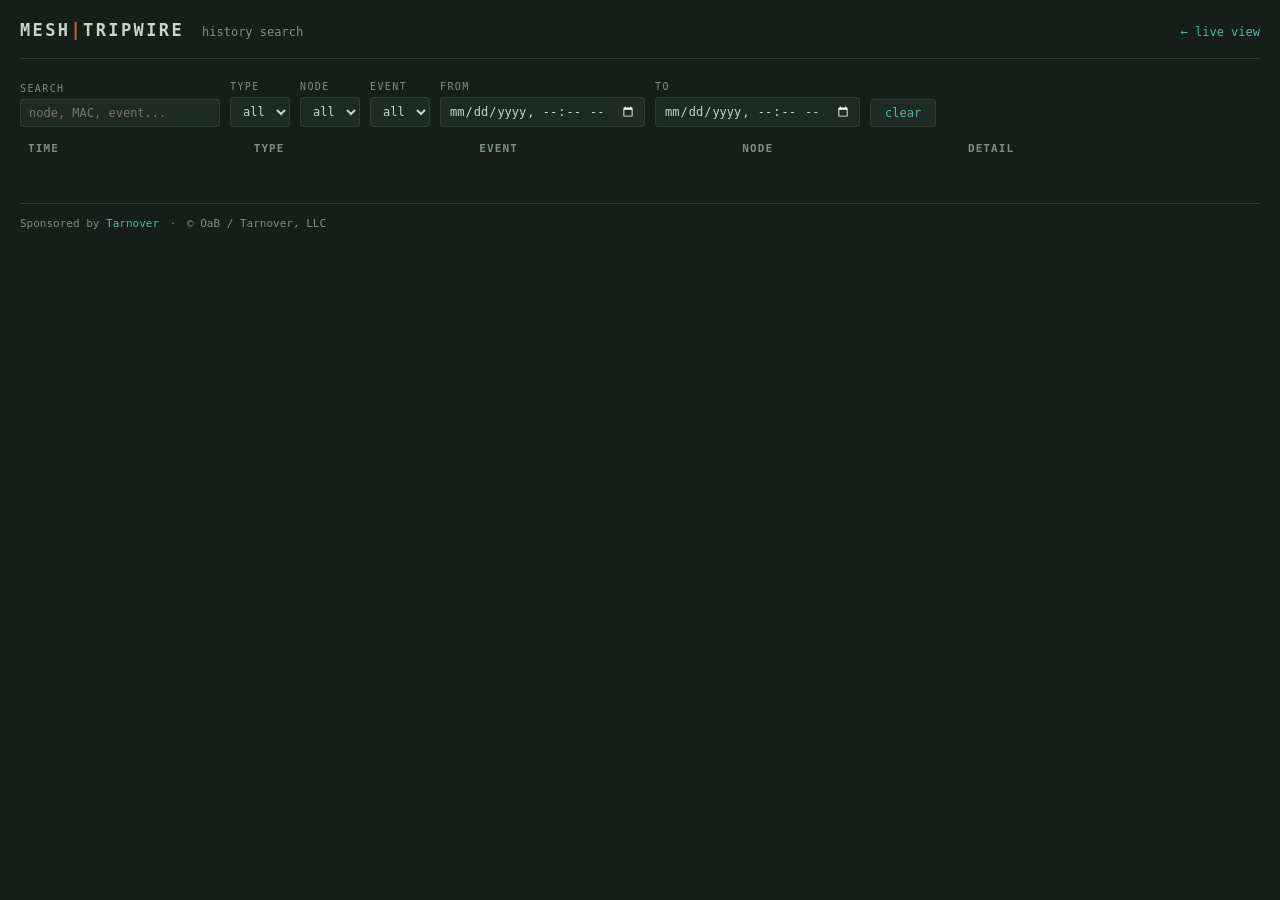
==== dashboard/history.html @ 559402eb "Add full-history search page with filters and detections backfill /history searches the events table" ====
<!doctype html>
<html lang="en">
<head>
<meta charset="utf-8">
<meta name="viewport" content="width=device-width, initial-scale=1">
<title>meshtripwire — history</title>
<style>
  :root {
    --ink: #141F1A; --panel: #1D2B24; --line: #2C3E34;
    --text: #C7D4CA; --dim: #7A8F81;
    --vehicle: #E0A458; --vibration: #E4572E; --contact: #5FB0A5;
    --wireless: #8FA5C0; --alarm: #FF5C4D;
    --mono: ui-monospace, "SF Mono", Menlo, Consolas, "DejaVu Sans Mono", monospace;
    --sans: system-ui, -apple-system, "Segoe UI", sans-serif;
  }
  * { margin: 0; padding: 0; box-sizing: border-box; }
  body { background: var(--ink); color: var(--text); font-family: var(--sans);
         font-size: 14px; line-height: 1.5; min-height: 100vh; padding: 0 20px 40px; }
  header { display: flex; align-items: baseline; gap: 18px; flex-wrap: wrap;
           padding: 18px 0 14px; border-bottom: 1px solid var(--line); }
  .wordmark { font-family: var(--mono); font-weight: 800; font-size: 17px;
              letter-spacing: .14em; color: var(--text); text-decoration: none; }
  .wordmark .tick { color: var(--vibration); }
  .crumb { font-family: var(--mono); font-size: 12px; color: var(--dim); }
  .back { margin-left: auto; font-family: var(--mono); font-size: 12px;
          color: var(--contact); text-decoration: none; }
  .back:hover, .back:focus-visible { text-decoration: underline; }

  form { display: flex; gap: 10px; flex-wrap: wrap; align-items: end; margin: 20px 0 6px; }
  .field { display: flex; flex-direction: column; gap: 3px; }
  .field label { font-family: var(--mono); font-size: 10px; letter-spacing: .14em;
                 text-transform: uppercase; color: var(--dim); }
  input, select {
    background: var(--panel); color: var(--text); border: 1px solid var(--line);
    border-radius: 3px; padding: 6px 8px; font-family: var(--mono); font-size: 12px;
  }
  input:focus-visible, select:focus-visible, button:focus-visible {
    outline: 2px solid var(--contact); outline-offset: 1px; }
  input[type=text] { width: 200px; }
  input[type=datetime-local] { color-scheme: dark; }
  button {
    background: var(--panel); color: var(--contact); border: 1px solid var(--line);
    border-radius: 3px; padding: 6px 14px; font-family: var(--mono); font-size: 12px;
    cursor: pointer;
  }
  button:hover { border-color: var(--contact); }
  .count { font-family: var(--mono); font-size: 11px; color: var(--dim); margin: 8px 0; }

  table { width: 100%; border-collapse: collapse; font-family: var(--mono); font-size: 12px; }
  td, th { padding: 6px 8px; text-align: left; border-top: 1px solid var(--line);
           overflow: hidden; text-overflow: ellipsis; white-space: nowrap; max-width: 260px; }
  th { border-top: 0; color: var(--dim); font-weight: 600; font-size: 11px;
       letter-spacing: .1em; text-transform: uppercase; }
  td.t { color: var(--dim); }
  .badge { font-weight: 700; }
  .badge.vehicle { color: var(--vehicle); }
  .badge.vibration { color: var(--vibration); }
  .badge.contact { color: var(--contact); }
  .badge.wireless_presence { color: var(--wireless); }
  td.detail { color: var(--dim); }
  td.detail b { color: var(--text); font-weight: 600; }
  .empty { color: var(--dim); font-family: var(--mono); font-size: 12px; padding: 14px 0; }
  #more { margin: 14px 0; }
  footer { margin-top: 40px; padding: 12px 0; border-top: 1px solid var(--line);
           font-family: var(--mono); font-size: 11px; color: var(--dim); }
  footer a { color: var(--contact); text-decoration: none; }
  footer a:hover, footer a:focus-visible { text-decoration: underline; }
  footer .sep { margin: 0 4px; }
</style>
</head>
<body>
<header>
  <a class="wordmark" href="/">MESH<span class="tick">|</span>TRIPWIRE</a>
  <span class="crumb">history search</span>
  <a class="back" href="/">← live view</a>
</header>

<form id="filters" onsubmit="return false">
  <div class="field"><label for="q">search</label>
    <input type="text" id="q" placeholder="node, MAC, event..."></div>
  <div class="field"><label for="type">type</label>
    <select id="type"><option value="">all</option></select></div>
  <div class="field"><label for="node">node</label>
    <select id="node"><option value="">all</option></select></div>
  <div class="field"><label for="event">event</label>
    <select id="event"><option value="">all</option></select></div>
  <div class="field"><label for="from">from</label>
    <input type="datetime-local" id="from"></div>
  <div class="field"><label for="to">to</label>
    <input type="datetime-local" id="to"></div>
  <button id="clear" type="button">clear</button>
</form>
<div class="count" id="count"></div>

<table id="results">
  <tr><th>time</th><th>type</th><th>event</th><th>node</th><th>detail</th></tr>
</table>
<button id="more" hidden>load older</button>

<footer>
  Sponsored by <a href="https://tarnover.com" target="_blank" rel="noopener">Tarnover</a>
  <span class="sep">·</span> © OaB / Tarnover, LLC
</footer>

<script>
const PAGE = 100;
let offset = 0, rows = [];

const esc = s => String(s).replace(/[&<>"']/g,
  c => ({'&': '&amp;', '<': '&lt;', '>': '&gt;', '"': '&quot;', "'": '&#39;'}[c]));

const when = ts => {
  const d = new Date(ts);
  return d.toLocaleDateString(undefined, {month: 'short', day: 'numeric', year: 'numeric'}) +
         ' ' + d.toTimeString().slice(0, 8);
};

function detail(e) {
  if (e.type === 'wireless_presence') {
    const m = e.meta || {};
    return `<b>${esc(m.mac || '?')}</b> ${esc(m.rssi ?? '')} dBm ${m.status === 'whitelisted' ? '(known)' : ''}`;
  }
  if (e.event === 'shake') return `<b>${esc(e.value ?? '?')}</b> hits`;
  if (e.event === 'knock') return `peak <b>${esc(e.value ?? '?')}</b>`;
  if (e.type === 'vehicle') return `magnitude <b>${esc(e.value ?? '?')}</b>`;
  return esc(e.event);
}

function params() {
  const v = id => document.getElementById(id).value;
  const iso = id => v(id) ? new Date(v(id)).toISOString() : '';
  return new URLSearchParams({
    q: v('q'), type: v('type'), node: v('node'), event: v('event'),
    from: iso('from'), to: iso('to'), limit: PAGE, offset,
  });
}

function render() {
  document.getElementById('results').innerHTML =
    '<tr><th>time</th><th>type</th><th>event</th><th>node</th><th>detail</th></tr>' +
    rows.map(e =>
      `<tr><td class="t">${when(e.ts)}</td>` +
      `<td class="badge ${esc(e.type)}">${e.type === 'wireless_presence' ? 'wireless' : esc(e.type)}</td>` +
      `<td>${esc(e.event)}</td><td>${esc(e.node)}</td>` +
      `<td class="detail">${detail(e)}</td></tr>`).join('') +
    (rows.length ? '' : '<tr><td colspan="5" class="empty">No events match these filters.</td></tr>');
  document.getElementById('count').textContent =
    rows.length ? `${rows.length} event${rows.length === 1 ? '' : 's'} shown` : '';
}

async function search(append) {
  if (!append) { offset = 0; rows = []; }
  const page = await fetch('/api/search?' + params()).then(r => r.json());
  rows = rows.concat(page);
  document.getElementById('more').hidden = page.length < PAGE;
  render();
}

async function loadFacets() {
  const f = await fetch('/api/facets').then(r => r.json());
  const fill = (id, vals) => {
    const sel = document.getElementById(id);
    for (const v of vals) {
      const o = document.createElement('option');
      o.value = o.textContent = v;
      sel.appendChild(o);
    }
  };
  fill('type', f.types); fill('node', f.nodes); fill('event', f.events);
}

let debounce;
document.getElementById('filters').addEventListener('input', () => {
  clearTimeout(debounce);
  debounce = setTimeout(() => search(false), 250);
});
document.getElementById('clear').addEventListener('click', () => {
  document.getElementById('filters').reset();
  search(false);
});
document.getElementById('more').addEventListener('click', () => {
  offset += PAGE;
  search(true);
});
loadFacets().then(() => search(false));
</script>
</body>
</html>
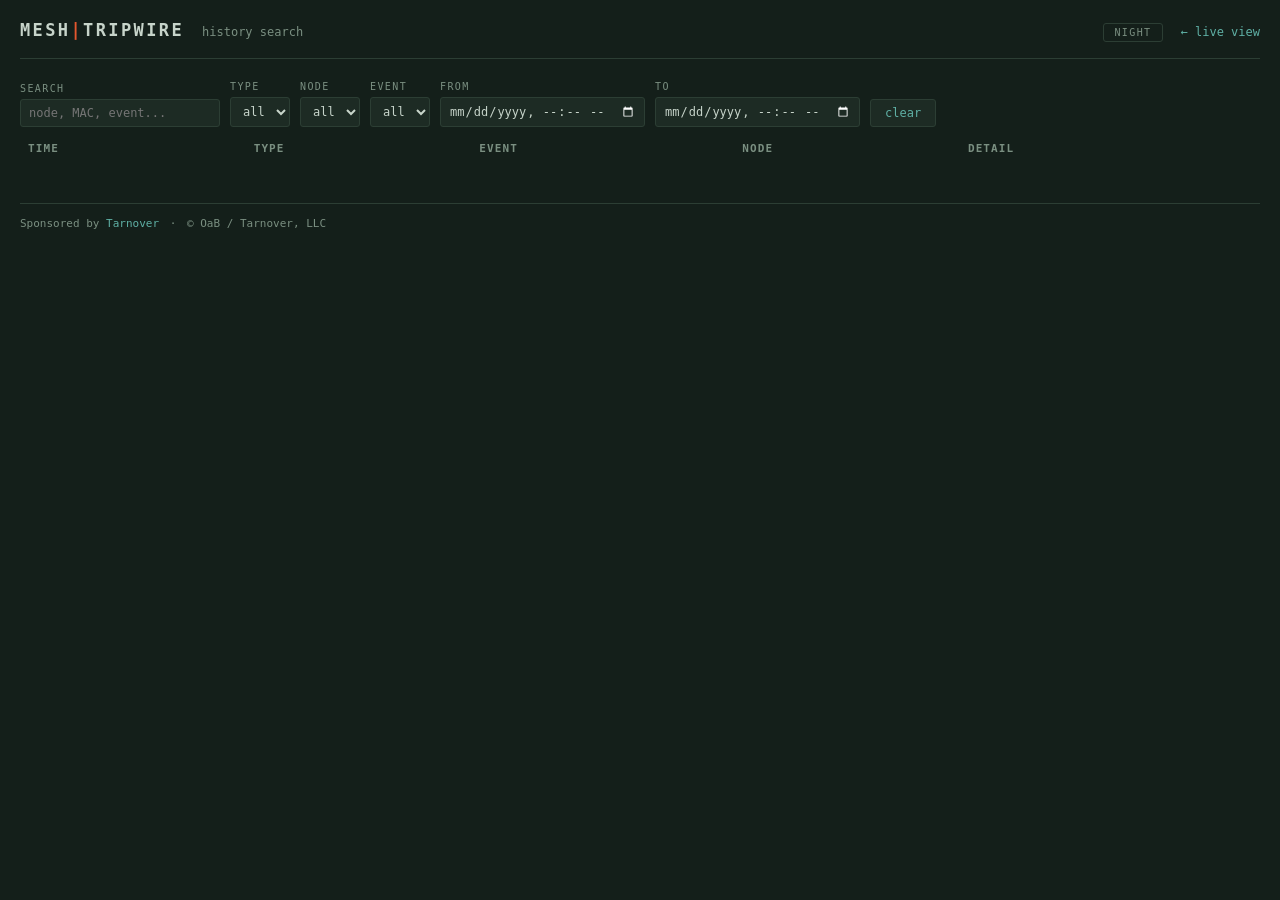
==== commit 9d41627c: "Add day/night theme switcher; night is red-flashlight mode Night redefines the CSS tokens as brightn" ====
--- a/dashboard/history.html
+++ b/dashboard/history.html
@@ -13,7 +13,16 @@
     --mono: ui-monospace, "SF Mono", Menlo, Consolas, "DejaVu Sans Mono", monospace;
     --sans: system-ui, -apple-system, "Segoe UI", sans-serif;
   }
+  /* Night: red flashlight discipline. Hue can't carry meaning under red light,
+     so event types rank by brightness instead. */
+  :root[data-theme="night"] {
+    --ink: #0C0202; --panel: #170504; --line: #38100C;
+    --text: #D9564A; --dim: #7E2C25;
+    --vehicle: #FF7A5C; --vibration: #F04432; --contact: #B03A30; --wireless: #6E241E;
+    --alarm: #FF9A85;
+  }
   * { margin: 0; padding: 0; box-sizing: border-box; }
+  :root { color-scheme: dark; }
   body { background: var(--ink); color: var(--text); font-family: var(--sans);
          font-size: 14px; line-height: 1.5; min-height: 100vh; padding: 0 20px 40px; }
   header { display: flex; align-items: baseline; gap: 18px; flex-wrap: wrap;
@@ -22,9 +31,17 @@
               letter-spacing: .14em; color: var(--text); text-decoration: none; }
   .wordmark .tick { color: var(--vibration); }
   .crumb { font-family: var(--mono); font-size: 12px; color: var(--dim); }
-  .back { margin-left: auto; font-family: var(--mono); font-size: 12px;
+  .back { font-family: var(--mono); font-size: 12px;
           color: var(--contact); text-decoration: none; }
   .back:hover, .back:focus-visible { text-decoration: underline; }
+  #theme {
+    margin-left: auto; background: none; border: 1px solid var(--line);
+    border-radius: 3px; color: var(--dim); font-family: var(--mono);
+    font-size: 10px; letter-spacing: .14em; text-transform: uppercase;
+    padding: 3px 10px; cursor: pointer;
+  }
+  #theme:hover { color: var(--text); border-color: var(--dim); }
+  #theme:focus-visible { outline: 2px solid var(--contact); outline-offset: 2px; }
 
   form { display: flex; gap: 10px; flex-wrap: wrap; align-items: end; margin: 20px 0 6px; }
   .field { display: flex; flex-direction: column; gap: 3px; }
@@ -72,6 +89,7 @@
 <header>
   <a class="wordmark" href="/">MESH<span class="tick">|</span>TRIPWIRE</a>
   <span class="crumb">history search</span>
+  <button id="theme" type="button" aria-label="switch theme">night</button>
   <a class="back" href="/">← live view</a>
 </header>
 
@@ -106,6 +124,22 @@
 const PAGE = 100;
 let offset = 0, rows = [];
 
+// Theme: 'night' = red-flashlight mode, persisted per browser
+const themeBtn = document.getElementById('theme');
+function applyTheme(t) {
+  document.documentElement.dataset.theme = t === 'night' ? 'night' : '';
+  themeBtn.textContent = t === 'night' ? 'day' : 'night';  // label = what you switch TO
+}
+let theme;
+try { theme = new URLSearchParams(location.search).get('theme')
+           || localStorage.getItem('mtw-theme') || 'day'; } catch (e) { theme = 'day'; }
+applyTheme(theme);
+themeBtn.addEventListener('click', () => {
+  theme = theme === 'night' ? 'day' : 'night';
+  try { localStorage.setItem('mtw-theme', theme); } catch (e) {}
+  applyTheme(theme);
+});
+
 const esc = s => String(s).replace(/[&<>"']/g,
   c => ({'&': '&amp;', '<': '&lt;', '>': '&gt;', '"': '&quot;', "'": '&#39;'}[c]));
 
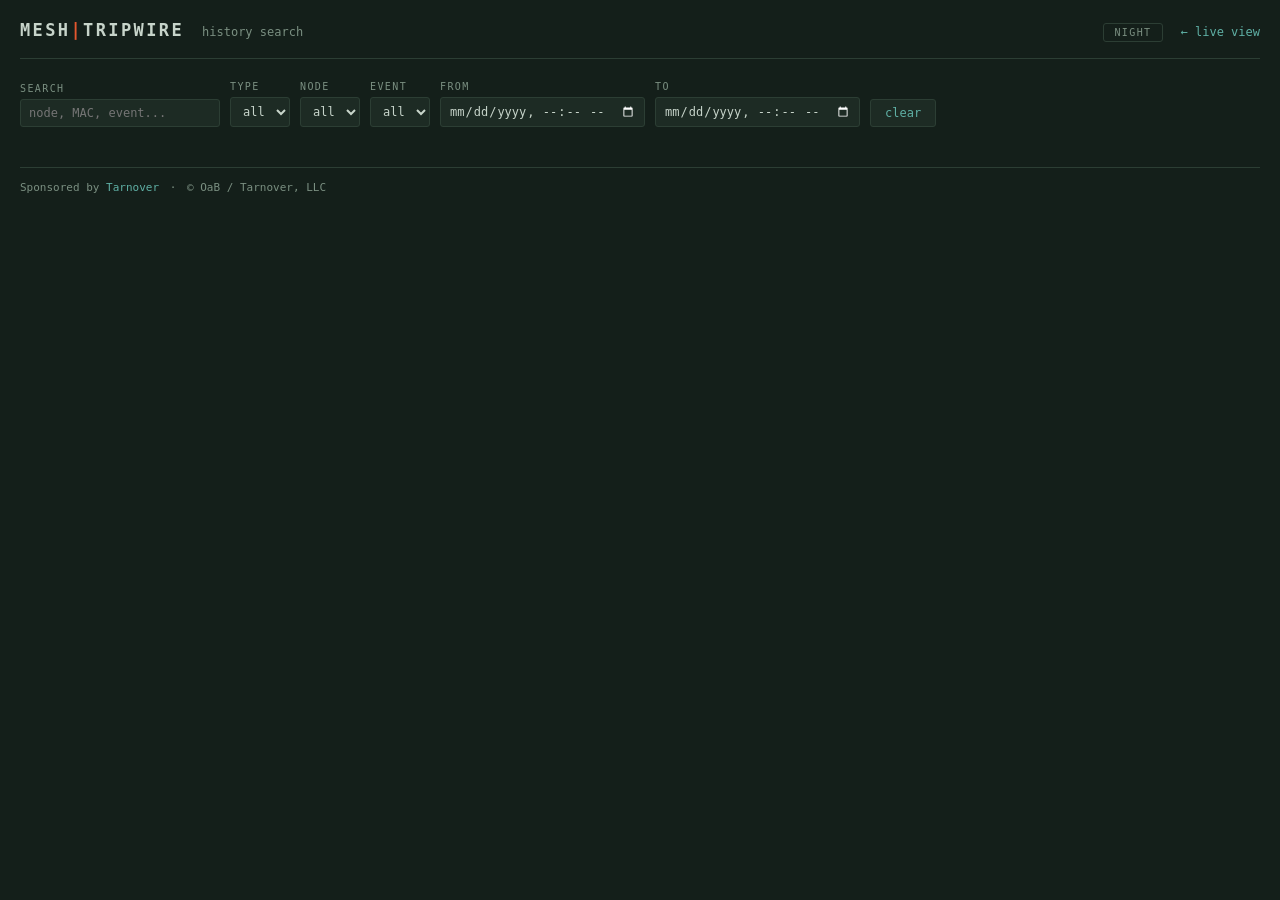
==== commit 9c785c26: "History page mobile pass: card rows, collapsible filters, wrapped timestamps Below 720px results ren" ====
--- a/dashboard/history.html
+++ b/dashboard/history.html
@@ -63,19 +63,35 @@
   button:hover { border-color: var(--contact); }
   .count { font-family: var(--mono); font-size: 11px; color: var(--dim); margin: 8px 0; }
 
-  table { width: 100%; border-collapse: collapse; font-family: var(--mono); font-size: 12px; }
-  td, th { padding: 6px 8px; text-align: left; border-top: 1px solid var(--line);
-           overflow: hidden; text-overflow: ellipsis; white-space: nowrap; max-width: 260px; }
-  th { border-top: 0; color: var(--dim); font-weight: 600; font-size: 11px;
-       letter-spacing: .1em; text-transform: uppercase; }
-  td.t { color: var(--dim); }
+  #results { font-family: var(--mono); font-size: 12px; }
+  .hrow {
+    display: grid; grid-template-columns: 150px 90px 80px 110px 1fr; gap: 10px;
+    padding: 6px 0; border-top: 1px solid var(--line); align-items: baseline;
+  }
+  .hrow > span { overflow: hidden; text-overflow: ellipsis; white-space: nowrap; }
+  .hrow.head { border-top: 0; color: var(--dim); font-weight: 600; font-size: 11px;
+               letter-spacing: .1em; text-transform: uppercase; }
+  .hrow .t { color: var(--dim); }
   .badge { font-weight: 700; }
   .badge.vehicle { color: var(--vehicle); }
   .badge.vibration { color: var(--vibration); }
   .badge.contact { color: var(--contact); }
   .badge.wireless_presence { color: var(--wireless); }
-  td.detail { color: var(--dim); }
-  td.detail b { color: var(--text); font-weight: 600; }
+  .hrow .detail { color: var(--dim); }
+  .hrow .detail b { color: var(--text); font-weight: 600; }
+  summary { display: none; }
+  @media (max-width: 720px) {
+    /* card rows: time/badge/node, then full-width detail — nothing scrolls sideways */
+    .hrow { grid-template-columns: 92px 86px 1fr; }
+    .hrow .ev, .hrow.head { display: none; }
+    .hrow .t { white-space: normal; }   /* "Aug 27" / "15:15:28" on two lines */
+    .hrow .detail { grid-column: 1 / -1; white-space: normal; }
+    summary {
+      display: list-item; font-family: var(--mono); font-size: 11px;
+      letter-spacing: .14em; text-transform: uppercase; color: var(--contact);
+      cursor: pointer; margin: 16px 0 4px;
+    }
+  }
   .empty { color: var(--dim); font-family: var(--mono); font-size: 12px; padding: 14px 0; }
   #more { margin: 14px 0; }
   footer { margin-top: 40px; padding: 12px 0; border-top: 1px solid var(--line);
@@ -93,6 +109,8 @@
   <a class="back" href="/">← live view</a>
 </header>
 
+<details id="filterbox" open>
+<summary>filters</summary>
 <form id="filters" onsubmit="return false">
   <div class="field"><label for="q">search</label>
     <input type="text" id="q" placeholder="node, MAC, event..."></div>
@@ -108,11 +126,10 @@
     <input type="datetime-local" id="to"></div>
   <button id="clear" type="button">clear</button>
 </form>
+</details>
 <div class="count" id="count"></div>
 
-<table id="results">
-  <tr><th>time</th><th>type</th><th>event</th><th>node</th><th>detail</th></tr>
-</table>
+<div id="results"></div>
 <button id="more" hidden>load older</button>
 
 <footer>
@@ -145,8 +162,9 @@
 
 const when = ts => {
   const d = new Date(ts);
-  return d.toLocaleDateString(undefined, {month: 'short', day: 'numeric', year: 'numeric'}) +
-         ' ' + d.toTimeString().slice(0, 8);
+  const opts = {month: 'short', day: 'numeric'};
+  if (d.getFullYear() !== new Date().getFullYear()) opts.year = 'numeric';
+  return d.toLocaleDateString(undefined, opts) + ' ' + d.toTimeString().slice(0, 8);
 };
 
 function detail(e) {
@@ -169,15 +187,21 @@
   });
 }
 
+// The badge carries the informative name (knock/shake for vibration), so the
+// event column can vanish on mobile without losing meaning.
+const badge = e => e.type === 'wireless_presence' ? 'wireless'
+                 : e.type === 'vibration' ? esc(e.event) : esc(e.type);
+
 function render() {
   document.getElementById('results').innerHTML =
-    '<tr><th>time</th><th>type</th><th>event</th><th>node</th><th>detail</th></tr>' +
+    '<div class="hrow head"><span>time</span><span>type</span><span class="ev">event</span>' +
+    '<span>node</span><span>detail</span></div>' +
     rows.map(e =>
-      `<tr><td class="t">${when(e.ts)}</td>` +
-      `<td class="badge ${esc(e.type)}">${e.type === 'wireless_presence' ? 'wireless' : esc(e.type)}</td>` +
-      `<td>${esc(e.event)}</td><td>${esc(e.node)}</td>` +
-      `<td class="detail">${detail(e)}</td></tr>`).join('') +
-    (rows.length ? '' : '<tr><td colspan="5" class="empty">No events match these filters.</td></tr>');
+      `<div class="hrow"><span class="t">${when(e.ts)}</span>` +
+      `<span class="badge ${esc(e.type)}">${badge(e)}</span>` +
+      `<span class="ev">${esc(e.event)}</span><span>${esc(e.node)}</span>` +
+      `<span class="detail">${detail(e)}</span></div>`).join('') +
+    (rows.length ? '' : '<div class="empty">No events match these filters.</div>');
   document.getElementById('count').textContent =
     rows.length ? `${rows.length} event${rows.length === 1 ? '' : 's'} shown` : '';
 }
@@ -216,6 +240,9 @@
   offset += PAGE;
   search(true);
 });
+// Phones start with filters collapsed so results lead; desktop keeps them open
+if (matchMedia('(max-width: 720px)').matches)
+  document.getElementById('filterbox').open = false;
 loadFacets().then(() => search(false));
 </script>
 </body>
